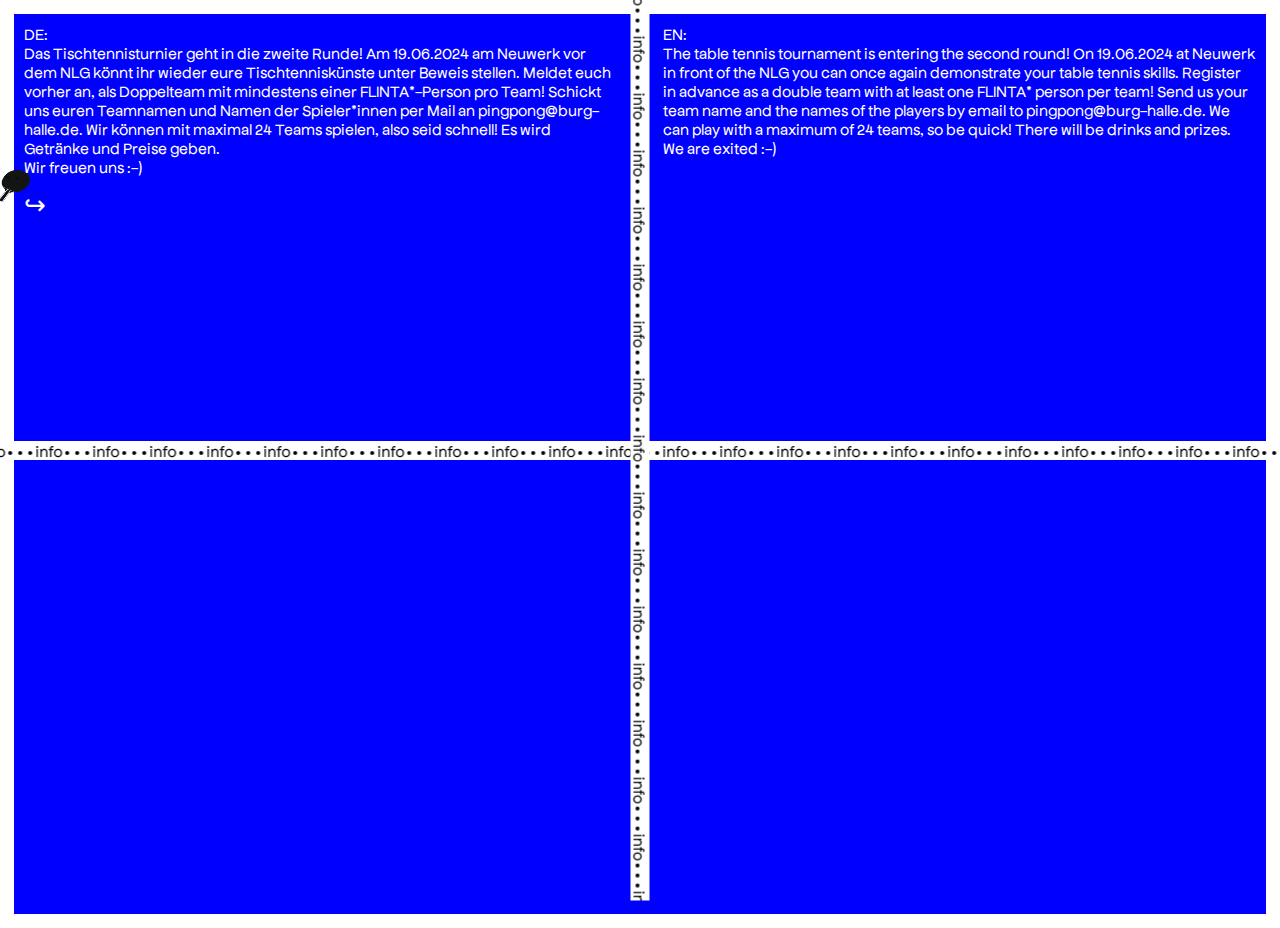
==== about.html @ 5e606522 "datum" ====
<!DOCTYPE html>
<html lang="en">
<head>
    <meta charset="UTF-8">
    <meta name="viewport" content="width=, initial-scale=1.0">
    <title>About</title>
    <link rel="stylesheet" href="css/style.css" />
</head>
<body>
  
  
    <div class="container"> <marquee behavior="alternate">•••info•••info•••info•••info•••info•••info•••info•••info•••info•••info•••info•••info•••info•••info•••info•••info•••info•••info•••info•••info•••info•••info•••info•••info•••info•••info•••info•••info•••info•••info•••info•••info•••info•••info•••info•••</marquee> </div>
        <div class="container"> <marquee class="marqueesenkrecht" behavior="alternate">•••info•••info•••info•••info•••info•••info•••info•••info•••info•••info•••info•••info•••info•••info•••info•••info•••info•••info•••info•••info•••info•••info•••info•••info•••info••• </marquee> </div>

  <div class="text-boxes-wrapper">

  <div class="text-box">
    <p>DE:</p>
<p>
   <p>Das Tischtennisturnier geht in die zweite Runde! Am 19.06.2024 am Neuwerk vor dem NLG könnt ihr wieder eure Tischtenniskünste unter Beweis stellen. 
   Meldet euch vorher an, als Doppelteam mit mindestens einer FLINTA*-Person pro Team! 
   Schickt uns euren Teamnamen und Namen der Spieler*innen per Mail an pingpong@burg-halle.de. Wir können mit maximal 24 Teams spielen, also seid schnell!
   Es wird Getränke und Preise geben. </p>
   <p> Wir freuen uns :-) </p>
</p>
</div>

<div class="text-box">
<p>EN:</p>
<p> 
    <p>The table tennis tournament is entering the second round! On 19.06.2024 at Neuwerk in front of the NLG you can once again demonstrate your table tennis skills. 
    Register in advance as a double team with at least one FLINTA* person per team! 
    Send us your team name and the names of the players by email to pingpong@burg-halle.de. We can play with a maximum of 24 teams, so be quick!
    There will be drinks and prizes. </p>
    <p> We are exited :-) </p>
</p>
</div>
</div>

<img id="custom-cursor" src="assets/cursor1.png" alt="Custom Cursor">
          <script src="js/main.js"></script>
     
 

<nav class="navigation">
    <a href="index.html">↪</a>
</nav>
</body>
</html>
---- css/style.css ----
/* include your fonts */
@font-face {
  font-family: "Clouds";
  src: url("../assets/fonts/APL385.woff2") format("woff2"),
    url("../assets/fonts/APL385.woff") format("woff");
  font-weight: normal;
  font-style: normal;
  font-display: swap;
}

@font-face {
  font-family: "apfel-grotezk";
  src: url("../assets/fonts/ApfelGrotezk-Regular.otf") format("opentype");
  font-weight: normal;
}


/* keep this to get rid of the default styling */
* {
  padding: 0;
  margin: 0;
}

/* your own styling */

body{
  background-color: blue;
  font-family: "apfel-grotezk";
  border: 14px solid rgb(255, 255, 255);
  background-size: cover;
height: 100vh;
/* cursor: url('data:image/svg+xml;utf8,<svg xmlns="http://www.w3.org/2000/svg" width="30" height="40" style="font-size: 20px;"><text y="15">🏓</text></svg>'), auto;
 */
/*  cursor: url(../assets/schlaegerschwarz.png) 128 128, auto; */
 cursor: none; /* Standard-Cursor ausblenden */
 

}

/* remove the closing curly brace */
.navigation {
  margin: 10px;
  margin-top: 2px;
  border-radius: 5px;
  display: flex;
  justify-content: space-between;
  align-items: center;
  flex-wrap: wrap;
  pointer-events: hidden;
  gap: 20px;
} 

/* Anchor link hover effects */
/* Style the anchor links in the navigation bar with a custom font, no text decoration, red color, and a transition effect on hover. */
.navigation a {
  transition: all 200ms linear;
  font-family: "apfel-grotezk";
  text-decoration: none;
  color: white;
  font-size: 26px;
  pointer-events: hidden;
}

marquee {
  font-family: "apfel-grotezk";
  position: fixed;
  background-color: rgb(255, 255, 255);
width: 100vw;}

  .marqueesenkrecht
  {
    rotate: 90deg;
    position: fixed;
    width: 100vh;

  
  }

 
  .circle {
    width: 4vw;
    height: 4vw;
    background-color: orange;
    box-shadow: 0 0 20px #ffffff, inset 10px 10px 10px #c9c8c87f;
    border-radius: 100%;
    margin-left: .5vw;
    margin-top: .5vw;
    position: absolute; /* Position hinzugefügt */
    animation: pingpong 8s alternate infinite;

}

@keyframes pingpong {
    0%   {top: 10vh; left: 0vw;}
    10%  {top: 30vh; left: 100vw;}
    30%  {top: 40vh; left: 0vw;}
    50%  {top: 30vh; left: 99vw;} 
    60%  {top: 80vh; left: 2vw;}
    70%  {top: 60vh; left: 90vw;}
    90%  {top: 50vh; left: 0vw;}
    100% {top: 0vh; left: 99vw;}
}


.form-image-wrapper {
  position: fixed;
  top: 0px;
  left: 0px;
  right: 0px;
  bottom: 0px;
  pointer-events: none;
  display: flex;
  justify-content: center;
  align-items: center;              /* center the image!! */
}


.text-box {
  color: white;
  padding: 10px;
  max-height: fit-content;
  height: min-content;
  width: 50%;
  overflow: scroll;
 /*  border: 3px dotted white; */
  border-radius: 5px;
  font-size: 16px;
}

.text-boxes-wrapper {
  margin-top: 0;
  display: flex;
  gap: 25px;
}

span {
  font-style: bold;
} 

.container { 
  position: fixed;
  inset: 0;
  display: flex;
  justify-content: center;
  align-items: center;
  pointer-events: none;
}


/* body {
  margin: 0;
  height: 100vh;
  cursor: none; /* Standard-Cursor ausblenden */
/* }
#custom-cursor {
  position: absolute;
  width: 32px; /* Größe des Cursors anpassen  
  height: 32px;  Größe des Cursors anpassen 
  pointer-events: none; /* Verhindert, dass der Cursor andere Elemente beeinflusst 
  transform: translate(-50%, -50%);  Verschiebt das Bild, sodass die Mitte des Bildes der Cursor-Position entspricht */  

#custom-cursor {
  position: absolute;
  width: 32px;
  height: 32px;
  pointer-events: none;
  transform: translate(-50%, -50%);
  cursor: none; /* Add this line to hide the cursor */
}
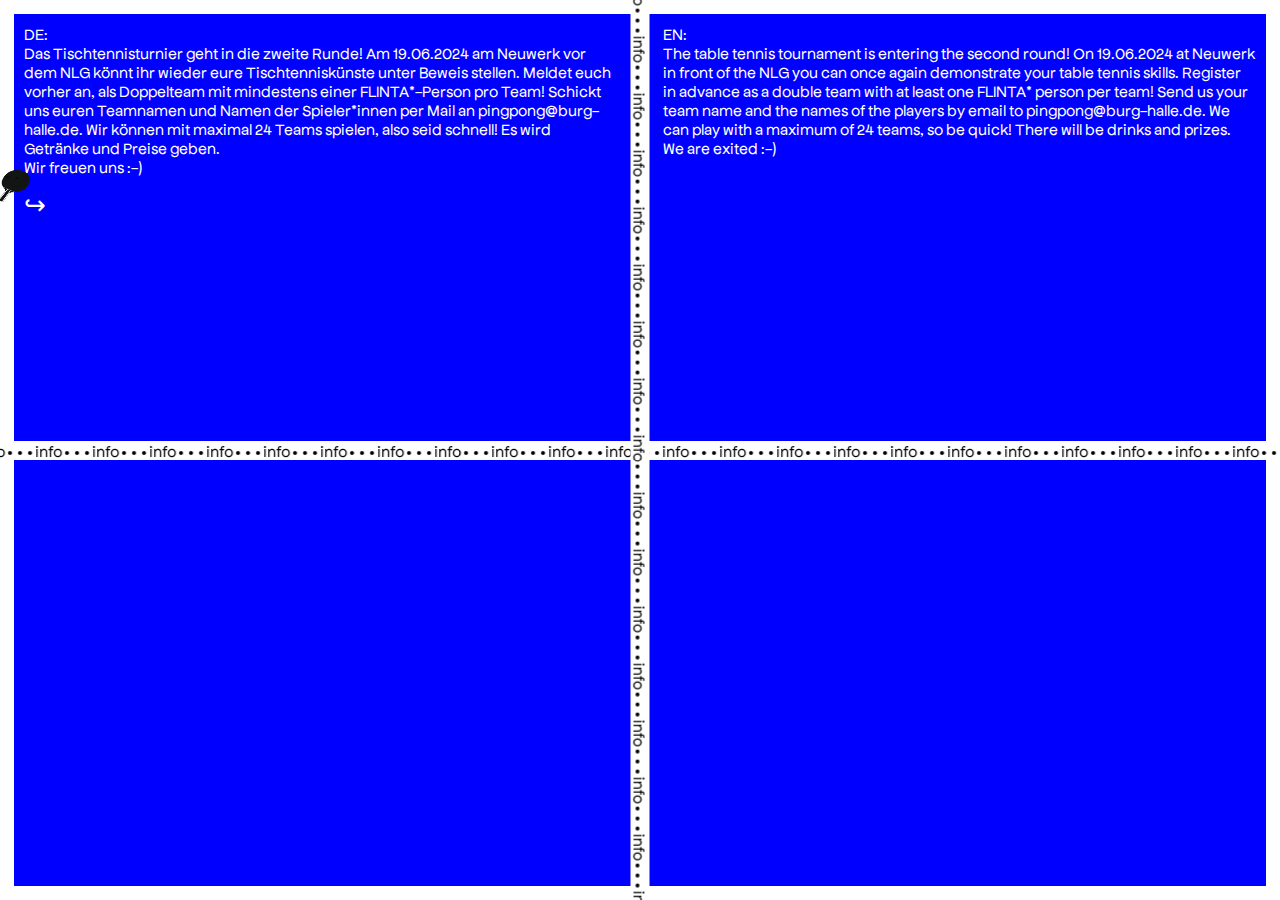
==== commit d7de780b: "title2" ====
--- a/about.html
+++ b/about.html
@@ -3,7 +3,7 @@
 <head>
     <meta charset="UTF-8">
     <meta name="viewport" content="width=, initial-scale=1.0">
-    <title>About</title>
+    <title>★★★</title>
     <link rel="stylesheet" href="css/style.css" />
 </head>
 <body>
--- a/css/style.css
+++ b/css/style.css
@@ -19,6 +19,7 @@
 * {
   padding: 0;
   margin: 0;
+  box-sizing: border-box;
 }
 
 /* your own styling */
@@ -28,7 +29,7 @@
   font-family: "apfel-grotezk";
   border: 14px solid rgb(255, 255, 255);
   background-size: cover;
-height: 100vh;
+  height: 100dvh;
 /* cursor: url('data:image/svg+xml;utf8,<svg xmlns="http://www.w3.org/2000/svg" width="30" height="40" style="font-size: 20px;"><text y="15">🏓</text></svg>'), auto;
  */
 /*  cursor: url(../assets/schlaegerschwarz.png) 128 128, auto; */
@@ -101,6 +102,17 @@
     100% {top: 0vh; left: 99vw;}
 }
 
+@keyframes pingpongmobile {
+  0%   {top: 0vh; left: 10vw;}
+  10%  {top: 100vh; left: 30vw;}
+  30%  {top: 0vh; left: 40vw;}
+  50%  {top: 99vh; left: 3%;} 
+  60%  {top: 2vh; left: 2vw;}
+  70%  {top: 90vh; left: 60vw;}
+  90%  {top: 0vh; left: 50vw;}
+  100% {top: 99vh; left: 0vw;}
+}
+
 
 .form-image-wrapper {
   position: fixed;
@@ -167,3 +179,22 @@
   transform: translate(-50%, -50%);
   cursor: none; /* Add this line to hide the cursor */
 }
+
+/* Media Query für mobile Geräte */
+@media (max-width: 768px) {
+  .circle{
+    animation: pingpongmobile 8s alternate infinite;
+  }
+  
+.text-box
+{
+  color: white;
+  padding: 10px;
+  max-height: fit-content;
+  height: min-content;
+  overflow: scroll;
+ /*  border: 3px dotted white; */
+  font-size: 16px;
+}
+
+}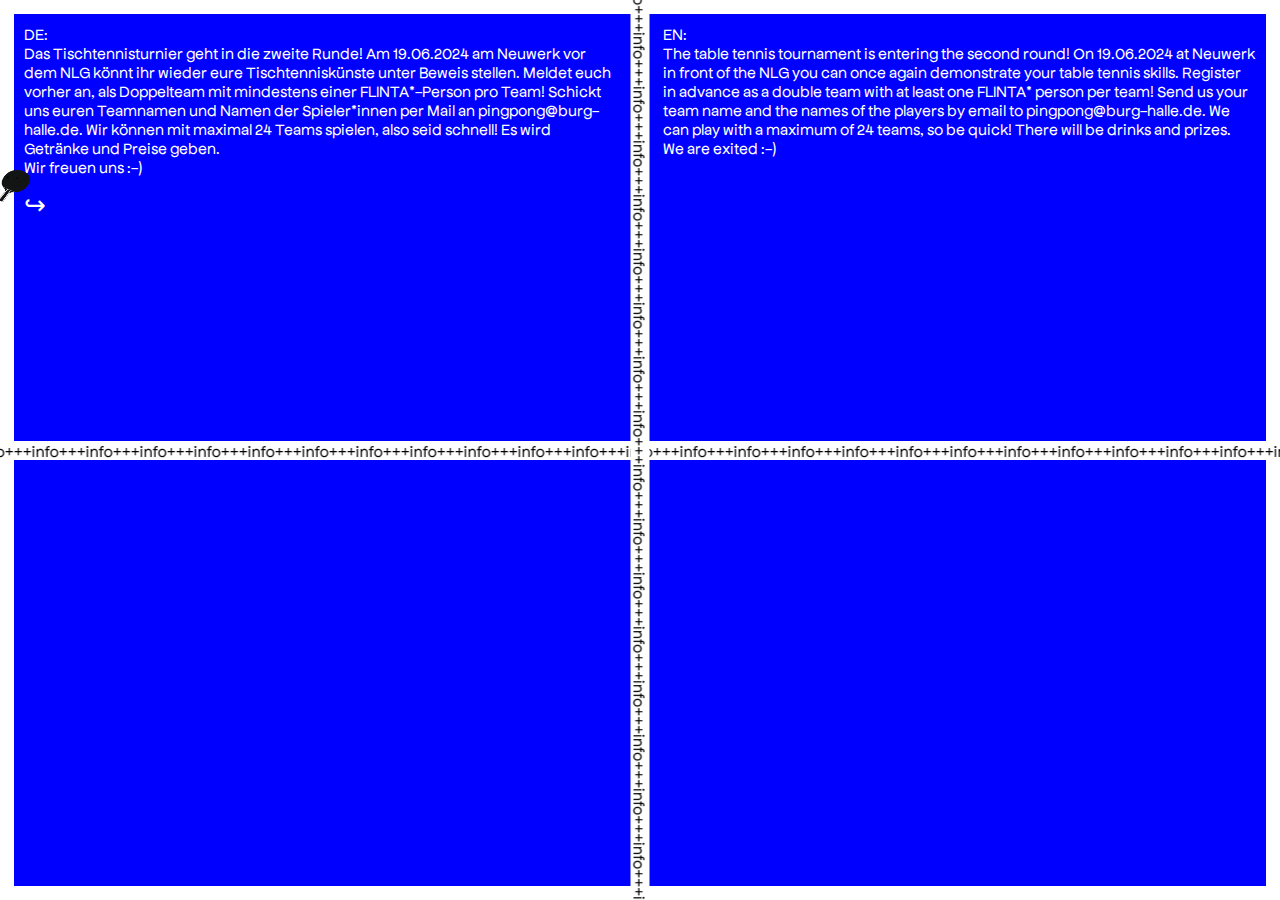
==== commit 8f0bd0de: "mediafix" ====
--- a/about.html
+++ b/about.html
@@ -8,10 +8,8 @@
 </head>
 <body>
   
-  
-    <div class="container"> <marquee behavior="alternate">•••info•••info•••info•••info•••info•••info•••info•••info•••info•••info•••info•••info•••info•••info•••info•••info•••info•••info•••info•••info•••info•••info•••info•••info•••info•••info•••info•••info•••info•••info•••info•••info•••info•••info•••info•••</marquee> </div>
-        <div class="container"> <marquee class="marqueesenkrecht" behavior="alternate">•••info•••info•••info•••info•••info•••info•••info•••info•••info•••info•••info•••info•••info•••info•••info•••info•••info•••info•••info•••info•••info•••info•••info•••info•••info••• </marquee> </div>
-
+    <div class="container info"><marquee behavior="alternate">[base64]</marquee>  </div>
+    <div class="container info"> <marquee class="marqueesenkrecht" behavior="alternate">+++info+++info+++info+++info+++info+++info+++info+++info+++info+++info+++info+++info+++info+++info+++info+++info+++info+++info+++info+++info+++info+++info+++info+++info+++</marquee> </div>
   <div class="text-boxes-wrapper">
 
   <div class="text-box">
--- a/css/style.css
+++ b/css/style.css
@@ -193,8 +193,16 @@
   max-height: fit-content;
   height: min-content;
   overflow: scroll;
- /*  border: 3px dotted white; */
   font-size: 16px;
+  width: fit-content;
+}
+.text-boxes-wrapper {
+  margin-top: 0;
+  display: block;
+}
+
+.info {
+  display: none;
 }
 
 }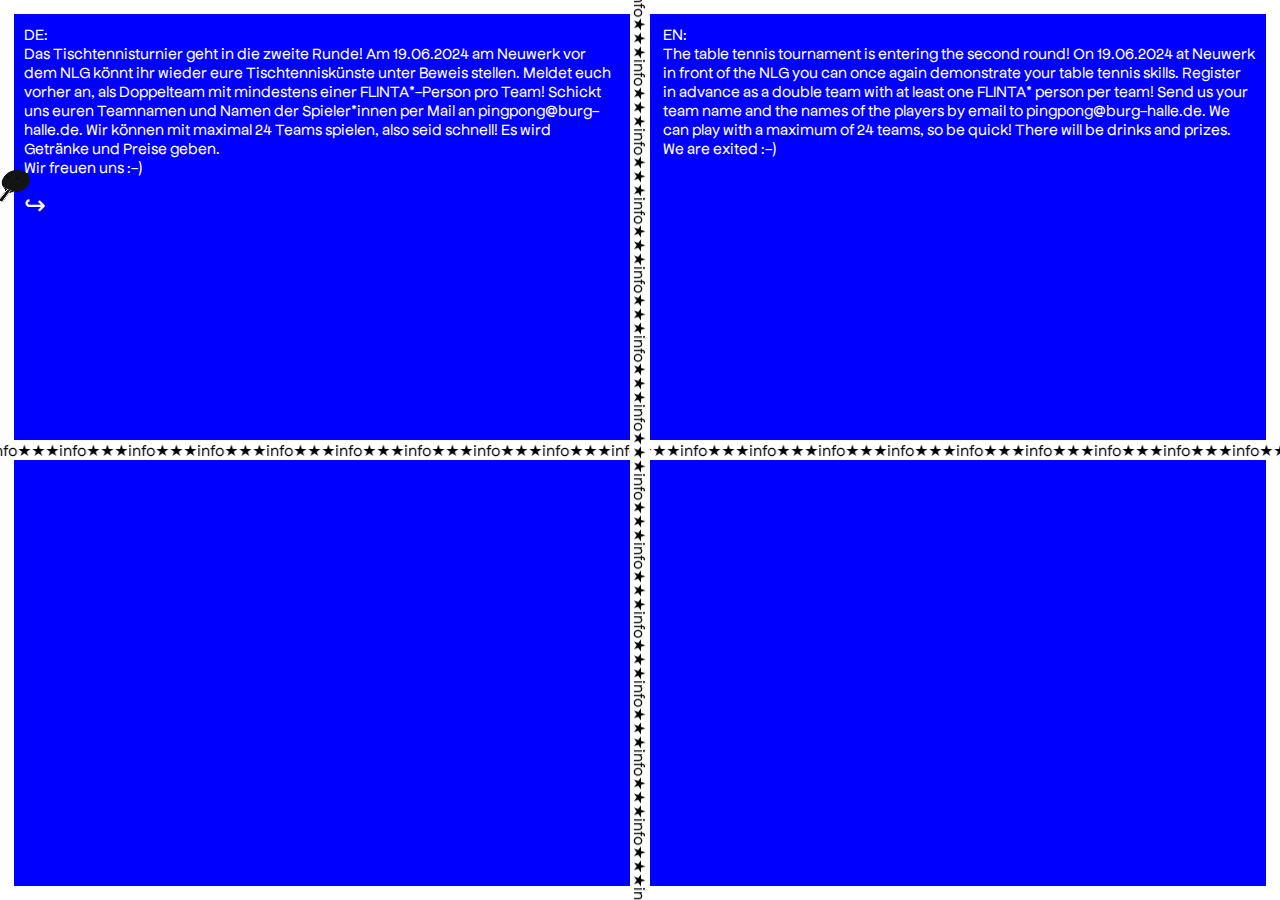
==== commit 77498ac5: "stars" ====
--- a/about.html
+++ b/about.html
@@ -8,8 +8,8 @@
 </head>
 <body>
   
-    <div class="container info"><marquee behavior="alternate">[base64]</marquee>  </div>
-    <div class="container info"> <marquee class="marqueesenkrecht" behavior="alternate">+++info+++info+++info+++info+++info+++info+++info+++info+++info+++info+++info+++info+++info+++info+++info+++info+++info+++info+++info+++info+++info+++info+++info+++info+++</marquee> </div>
+    <div class="container info"><marquee behavior="alternate">★★★info★★★info★★★info★★★info★★★info★★★info★★★info★★★info★★★info★★★info★★★info★★★info★★★info★★★info★★★info★★★info★★★info★★★info★★★info★★★info★★★info★★★info★★★info★★★info★★★info★★★info★★★info★★★info★★★info★★★info★★★info★★★info★★★info★★★info★★★info★★★info</marquee>  </div>
+    <div class="container info"> <marquee class="marqueesenkrecht" behavior="alternate">★★★info★★★info★★★info★★★info★★★info★★★info★★★info★★★info★★★info★★★info★★★info★★★info★★★info★★★info★★★info★★★info★★★info★★★info★★★info★★★info★★★info★★★info★★★info★★★info★★★</marquee> </div>
   <div class="text-boxes-wrapper">
 
   <div class="text-box">
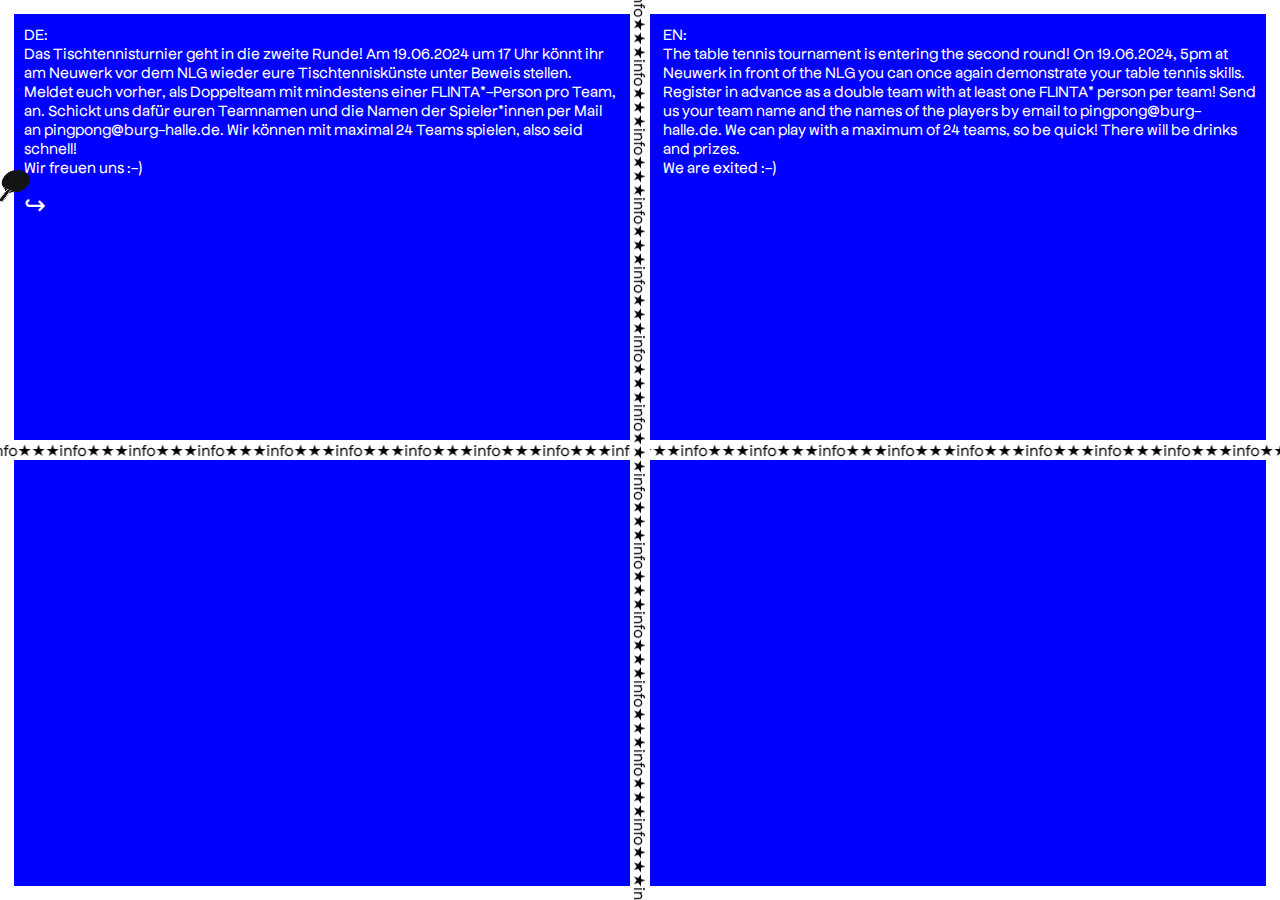
==== commit a3330d16: "uhrzeit" ====
--- a/about.html
+++ b/about.html
@@ -15,10 +15,8 @@
   <div class="text-box">
     <p>DE:</p>
 <p>
-   <p>Das Tischtennisturnier geht in die zweite Runde! Am 19.06.2024 am Neuwerk vor dem NLG könnt ihr wieder eure Tischtenniskünste unter Beweis stellen. 
-   Meldet euch vorher an, als Doppelteam mit mindestens einer FLINTA*-Person pro Team! 
-   Schickt uns euren Teamnamen und Namen der Spieler*innen per Mail an pingpong@burg-halle.de. Wir können mit maximal 24 Teams spielen, also seid schnell!
-   Es wird Getränke und Preise geben. </p>
+   <p>Das Tischtennisturnier geht in die zweite Runde! Am 19.06.2024 um 17 Uhr könnt ihr am Neuwerk vor dem NLG wieder eure Tischtenniskünste unter Beweis stellen. Meldet euch vorher, als Doppelteam mit mindestens einer FLINTA*-Person pro Team, an. Schickt uns dafür euren Teamnamen und die Namen der Spieler*innen per Mail an pingpong@burg-halle.de. Wir können mit maximal 24 Teams spielen, also seid schnell!
+    </p>
    <p> Wir freuen uns :-) </p>
 </p>
 </div>
@@ -26,7 +24,7 @@
 <div class="text-box">
 <p>EN:</p>
 <p> 
-    <p>The table tennis tournament is entering the second round! On 19.06.2024 at Neuwerk in front of the NLG you can once again demonstrate your table tennis skills. 
+    <p>The table tennis tournament is entering the second round! On 19.06.2024, 5pm at Neuwerk in front of the NLG you can once again demonstrate your table tennis skills. 
     Register in advance as a double team with at least one FLINTA* person per team! 
     Send us your team name and the names of the players by email to pingpong@burg-halle.de. We can play with a maximum of 24 teams, so be quick!
     There will be drinks and prizes. </p>
